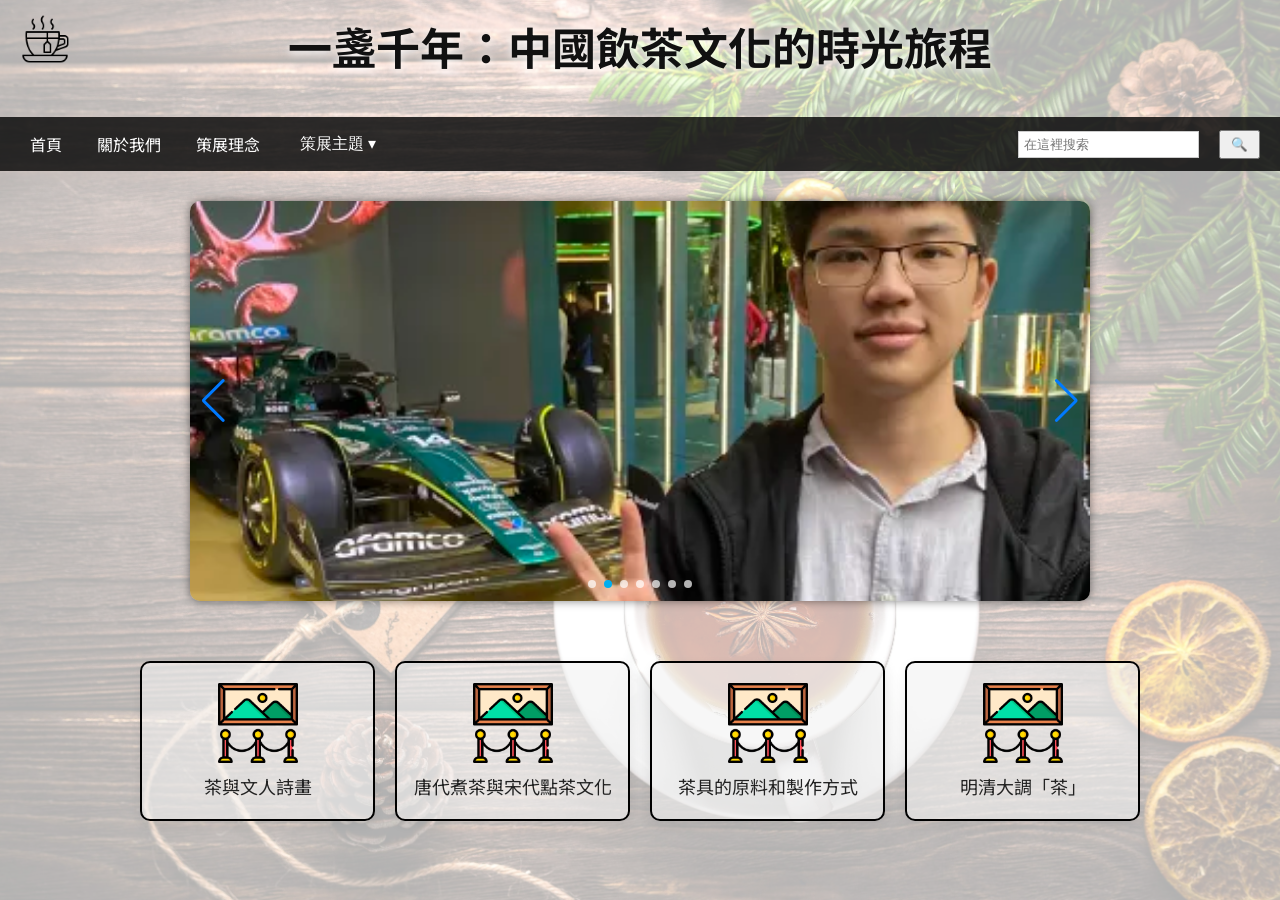
==== index.html @ 4e3abf4c "feat:index" ====
<!DOCTYPE html>
<html lang="zh-Hant">
<head>
  <meta charset="UTF-8">
  <meta name="viewport" content="width=device-width, initial-scale=1.0">
  <title>museum-group6</title>
  <link href="https://fonts.googleapis.com/css2?family=Noto+Sans+TC:wght@400;700&display=swap" rel="stylesheet">
  <link rel="stylesheet" href="style.css">
  <style>
    body {
      font-family: 'Noto Sans TC', Arial, sans-serif;
    }
  </style>

  <!-- Swiper 官方提供的 CSS -->
  <link rel="stylesheet" href="https://unpkg.com/swiper/swiper-bundle.min.css">
</head>
<body>
  <!-- 頁首 -->
  <header class="site-header">
    <div class="logo">
      <a href="index.html">
        <img src="images/items/tea.png" alt="Logo">
      </a>
    </div>
    <nav class="top-nav">
    </nav>
  </header>

  <!-- 背景層 -->
  <div class="background"></div>

  <!-- 中間橫幅 hero banner -->
  <main class="hero-banner">
    <h1>一盞千年：中國飲茶文化的時光旅程</h1>
  </main>

  <!-- 主導覽列 -->
  <nav class="main-nav">
  <a href="index.html">首頁</a>
  <a href="team_members.html">關於我們</a>
  <a href="todo">策展理念</a>

  <!-- 下拉式選單：策展主題 -->
  <div class="dropdown" id="themeDropdown">
    <button class="dropbtn" id="dropbtn" aria-haspopup="true" aria-expanded="false">策展主題 ▾</button>
    <ul class="dropdown-menu" role="menu" aria-label="策展主題列表">
      <li role="none"><a role="menuitem" href="theme1.html">茶與文人詩畫</a></li>
      <li role="none"><a role="menuitem" href="theme2.html">唐代煮茶與宋代點茶文化</a></li>
      <li role="none"><a role="menuitem" href="theme3.html">茶具的原料和製作方式</a></li>
      <li role="none"><a role="menuitem" href="theme4.html">明清大調「茶」</a></li>
    </ul>
  </div>

    <input type="text" id="searchInput" placeholder="在這裡搜索">
    <button type="button" onclick="search()">🔍</button>
  </nav>

  <!-- 輪播廣告區 -->
  <div class="swiper mySwiper">
    <div class="swiper-wrapper">
      <div class="swiper-slide">
  <img src="images\member\chi.jpg" alt="看板1">
      </div>
      <div class="swiper-slide">
  <img src="images\member\hu.png" alt="看板2">
      </div>
      <div class="swiper-slide">
  <img src="images\member\jeff.jpg" alt="看板3">
      </div>
      <div class="swiper-slide">
  <img src="images\member\jia.jpg" alt="看板4">
      </div>
      <div class="swiper-slide">
  <img src="images\member\pei.jpg" alt="看板5">
      </div>
      <div class="swiper-slide">
  <img src="images\member\purple.jpg" alt="看板6">
      </div>
      <div class="swiper-slide">
  <img src="images\member\yun.jpg" alt="看板7">
      </div>
    </div>
    <div class="swiper-button-next"></div>
    <div class="swiper-button-prev"></div>
    <div class="swiper-pagination"></div>
  </div>

  <!-- 功能選單區 -->
  <section class="feature-grid">
    <a href="exhibition1.html" class="feature-item">
  <img src="images/items/exhibition.png" alt="展覽一">
      <span>茶與文人詩畫</span>
    </a>
    <a href="exhibition2.html" class="feature-item">
  <img src="images/items/exhibition.png" alt="展覽二">
      <span>唐代煮茶與宋代點茶文化</span>
    </a>
    <a href="exhibition3.html" class="feature-item">
  <img src="images/items/exhibition.png" alt="展覽三">
      <span>茶具的原料和製作方式</span>
    </a>
      <a href="exhibition4.html" class="feature-item">
  <img src="images/items/exhibition.png" alt="展覽四">
      <span>明清大調「茶」</span>
    </a>
  </section>


  <!-- Swiper JS -->
  <script src="https://unpkg.com/swiper/swiper-bundle.min.js"></script>
  <script>
    var swiper = new Swiper(".mySwiper", {
      loop: true,
      pagination: {
        el: ".swiper-pagination",
        clickable: true,
      },
      navigation: {
        nextEl: ".swiper-button-next",
        prevEl: ".swiper-button-prev",
      },
      autoplay: {
        delay: 3000,
        disableOnInteraction: false,
      },
    });

    function search() {
      var value = document.getElementById('searchInput').value.trim();
      if (!value) return;
      var keyword = value.toLowerCase();
      if (keyword.includes('幹員')) {
        window.location.href = "character.html";
      } else if (keyword.includes('道具')) {
        window.location.href = "item.html";
      } else if (keyword.includes('關卡')) {
        window.location.href = "stage.html";
      } else if (keyword.includes('成員')) {
        window.location.href = "team_members.html";
      } else {
        alert('nothing found');
      }
    }
  </script>
  <script>
    // Dropdown: 點擊切換，點擊外側關閉
    (function() {
      var dropdown = document.getElementById('themeDropdown');
      var btn = document.getElementById('dropbtn');

      if (!dropdown || !btn) return;

      btn.addEventListener('click', function(e) {
        e.stopPropagation();
        var open = dropdown.classList.toggle('open');
        btn.setAttribute('aria-expanded', open ? 'true' : 'false');
      });

      // 點擊選單項時也關閉選單
      dropdown.addEventListener('click', function(e) {
        var target = e.target;
        if (target.tagName.toLowerCase() === 'a') {
          dropdown.classList.remove('open');
          btn.setAttribute('aria-expanded', 'false');
        }
      });

      // 點擊頁面其他地方關閉
      document.addEventListener('click', function() {
        if (dropdown.classList.contains('open')) {
          dropdown.classList.remove('open');
          btn.setAttribute('aria-expanded', 'false');
        }
      });

      // 鍵盤可存取性：Esc 關閉
      document.addEventListener('keydown', function(e) {
        if (e.key === 'Escape') {
          if (dropdown.classList.contains('open')) {
            dropdown.classList.remove('open');
            btn.setAttribute('aria-expanded', 'false');
            btn.focus();
          }
        }
      });
    })();
  </script>
</body>
</html>
---- style.css ----
/* ===== 全局設定 ===== */
body {
  margin: 0;
  font-family: sans-serif;
  background-color: #fff;
  /* ensure no extra top padding so content is close to top */
  padding-top: 0;
}

img {
  max-width: 100%;
  height: auto;
  display: block;
}

/* ===== 背景圖層 ===== */
.background {
  position: fixed;
  top: 0;
  left: 0;
  width: 100%;
  height: 100%;
  background-image: url('images/items/background.jpg');
  background-size: cover;
  background-position: center;
  background-attachment: fixed;
  opacity: 0.3;
  z-index: -1;
}

/* ===== 頁首 header ===== */
.site-header {
  box-sizing: border-box;
  display: flex;
  justify-content: space-between;
  align-items: center;
  /* make header background transparent so the black bar is gone */
  background-color: transparent;
  color: white;
  padding: 10px 20px;
  /* keep header in the normal flow so content positions naturally */
  position: static;
  width: 100%;
  z-index: 1000;
  height: auto;
}

.site-header a {
  color: white;
  text-decoration: none;
  margin-left: 15px;
}

.logo img {
  height: 50px;
  width: auto;
  margin-top: -20px;
}

h1 {
  color: #111 !important;
  font-size: 2.2em;
  font-weight: bold;
  text-align: center;
  margin-top: -70px;
  text-shadow: 0 2px 8px #fff;
}

/* ===== 中間橫幅 ===== */
.hero-banner {
  padding: 10px 20px;
  text-align: center;
  color: black;
  font-size: 20px;
  font-weight: bold;
  text-shadow: 1px 1px 2px white;
}

/* ===== 主選單 ===== */
.main-nav {
  display: flex;
  align-items: center;
  background-color: rgba(0, 0, 0, 0.8);
  padding: 10px 20px;
  gap: 15px;
}

.main-nav a {
  color: white;
  text-decoration: none;
  padding: 5px 10px;
}

.main-nav input[type="text"] {
  margin-left: auto;
  padding: 5px;
  border: 1px solid #ccc;
}

.main-nav button {
  padding: 5px 10px;
  margin-left: 5px;
}

/* ===== 輪播區 Swiper ===== */
.mySwiper {
  width: 80%;
  max-width: 900px;
  height: 400px;
  margin: 30px auto;
  border-radius: 10px;
  overflow: hidden;
  box-shadow: 0 0 10px rgba(0,0,0,0.5);
}

.swiper-slide img {
  width: 100%;
  height: 100%;
  object-fit: cover;
}

.mySwiper .swiper-pagination-bullet {
  background: white !important;
  opacity: 0.7;
}

.mySwiper .swiper-pagination-bullet-active {
  background: #00AEEF !important;
  opacity: 1;
}

/* ===== 功能選單（九宮格） ===== */
.feature-grid {
  display: grid;
  grid-template-columns: repeat(auto-fit, minmax(100px, 1fr));
  gap: 20px;
  padding: 30px;
  max-width: 1000px;
  margin: 0 auto;
}

.feature-item {
  background-color: rgba(242, 242, 242, 0.6); /* 淺灰色底，帶透明度 */
  color: #222;                                 /* 深色字體，對比良好 */
  text-align: center;
  text-decoration: none;
  border-radius: 10px;
  border: 2px solid #000;   /* 黑色外框 */
  padding: 20px 10px;
  box-shadow: 0 4px 12px rgba(0,0,0,0.06);
  transition: transform 0.25s ease, background-color 0.25s ease, box-shadow 0.25s ease;
}

.feature-item:hover {
  background-color: rgba(242, 242, 242, 0.78); /* hover 時稍微加深但仍保留透明感 */
  transform: translateY(-2px);
  box-shadow: 0 8px 20px rgba(0,0,0,0.12);
}

.feature-item img {
  width: 80px;
  height: 80px;
  object-fit: cover;
  margin: 0 auto 10px;
}

.feature-item span {
  display: block;
  font-size: 18px;
}

/* ===== 成員介紹區 ===== */
.team-section {
  max-width: 1200px;
  margin: 50px auto;
  padding: 20px;
}

.team-section h2 {
  text-align: center;
  margin-bottom: 30px;
}

.team-grid {
  display: grid;
  grid-template-columns: repeat(2, 1fr);
  gap: 30px;
  padding: 30px;
  max-width: 1000px;
  margin: 0 auto;
}

.team-link {
  text-decoration: none;
  color: inherit;
  display: block;
}

.team-member {
  background-color: #f8f8f8;
  border-radius: 10px;
  overflow: hidden;
  display: flex;
  padding: 15px;
  align-items: center;
  box-shadow: 0 0 10px rgba(0,0,0,0.1);
  transition: transform 0.4s ease, box-shadow 0.4s ease;
}

.team-member:hover {
  transform: scale(1.05);
  box-shadow: 0 12px 24px rgba(0, 0, 0, 0.3);
}

.team-member img {
  width: 100px;
  height: 100px;
  border-radius: 50%;
  object-fit: cover;
  margin-right: 20px;
}

.member-info h3 {
  margin: 0;
  font-size: 20px;
  color: #333;
}

.member-info p {
  margin: 5px 0;
  font-size: 14px;
  color: #555;
}

.team-member p a {
  color: inherit;
  text-decoration: none;
}

/* ===== 回首頁按鈕 ===== */
.back-home {
  text-align: center;
  margin-top: 40px;
}

.back-home a {
  display: inline-block;
  padding: 10px 20px;
  background-color: #000;
  color: white;
  text-decoration: none;
  border-radius: 8px;
  transition: background-color 0.3s;
}

.back-home a:hover {
  background-color: #444;
}

/* ===== 響應式設計 ===== */
@media (max-width: 768px) {
  .team-grid {
    grid-template-columns: 1fr;
  }
}

.top-nav {
  display: flex;
  flex: 1;
  justify-content: flex-end;
  min-width: 180px;
}

/* ===== 策展主題下拉選單樣式 ===== */
.dropdown {
  position: relative;
  display: inline-block;
}

.dropbtn {
  background: transparent;
  color: white;
  border: none;
  padding: 5px 10px;
  cursor: pointer;
  font-size: 16px;
}

.dropbtn:focus {
  /* 移除瀏覽器預設的藍色外框；用更低調的樣式保持鍵盤可見性 */
  outline: none;
}

/* 只在使用鍵盤（focus-visible）時顯示較低調的 focus ring，保留可及性 */
.dropbtn:focus-visible {
  box-shadow: 0 0 0 3px rgba(255,255,255,0.06);
  border-radius: 4px;
}

.dropdown-menu {
  display: none;
  position: absolute;
  left: 0;
  /* 貼著上方導覽列：向上覆蓋一小段，讓選單看起來緊貼導覽列而非浮起 */
  top: calc(100% );
  background: linear-gradient(180deg, rgba(0,0,0,0.8), rgba(0,0,0,0.8));
  color: white;
  min-width: 220px;
  border-radius: 8px;
  padding: 8px 0;
  box-shadow: 0 10px 30px rgba(0,0,0,0.8);
  z-index: 2000;
}

.dropdown-menu li {
  list-style: none;
}

.dropdown-menu a {
  display: block;
  color: white;
  text-decoration: none;
  padding: 10px 16px;
  font-size: 15px;
}

.dropdown-menu a:hover {
  background: rgba(255,255,255,0.05);
}

.dropdown.open .dropdown-menu {
  display: block;
}

/* 小箭頭，讓選單看起來像對話框貼著上方橫幅 */
.dropdown-menu::before {
  content: '';
  position: absolute;
  top: -8px;
  left: 20px; /* 可以視需要微調以對齊按鈕 */
  width: 0;
  height: 0;
  border-left: 8px solid transparent;
  border-right: 8px solid transparent;
  border-bottom: 8px solid rgba(0,0,0,0.8);
}

/* 小螢幕時讓 dropdown 變成在行內堆疊，避免畫面錯版 */
@media (max-width: 600px) {
  .dropdown-menu {
    left: auto;
    right: 10px;
    min-width: 160px;
  }
}
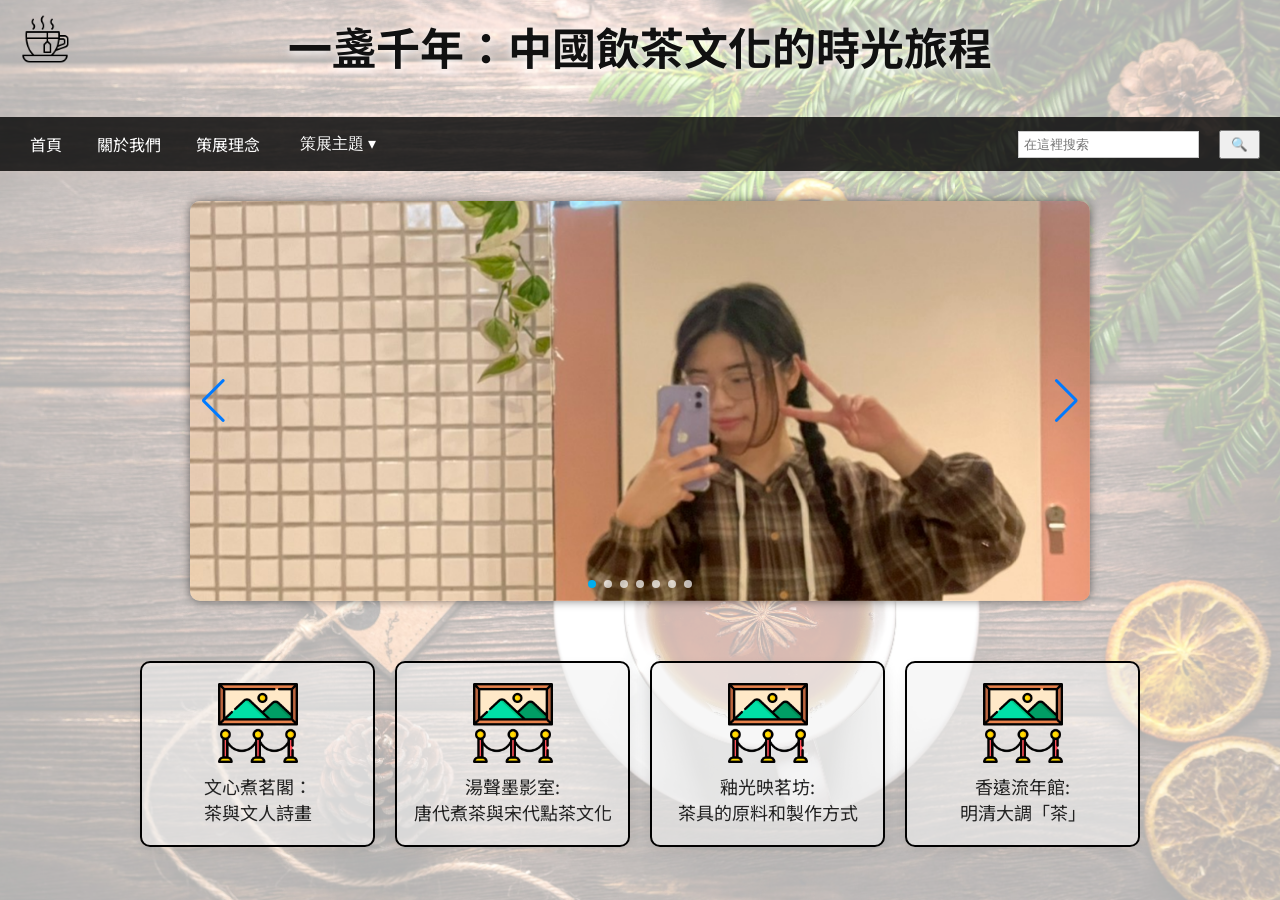
==== commit 0b250233: "feat:ex1" ====
--- a/index.html
+++ b/index.html
@@ -90,18 +90,22 @@
   <section class="feature-grid">
     <a href="exhibition1.html" class="feature-item">
   <img src="images/items/exhibition.png" alt="展覽一">
+      <span>文心煮茗閣：</span>
       <span>茶與文人詩畫</span>
     </a>
     <a href="exhibition2.html" class="feature-item">
   <img src="images/items/exhibition.png" alt="展覽二">
+      <span>湯聲墨影室:</span>
       <span>唐代煮茶與宋代點茶文化</span>
     </a>
     <a href="exhibition3.html" class="feature-item">
   <img src="images/items/exhibition.png" alt="展覽三">
+      <span>釉光映茗坊:</span>
       <span>茶具的原料和製作方式</span>
     </a>
       <a href="exhibition4.html" class="feature-item">
   <img src="images/items/exhibition.png" alt="展覽四">
+      <span>香遠流年館:</span>
       <span>明清大調「茶」</span>
     </a>
   </section>
--- a/style.css
+++ b/style.css
@@ -178,7 +178,7 @@
 
 .team-section h2 {
   text-align: center;
-  margin-bottom: 30px;
+  margin-bottom: 56px; /* 與下方卡片拉開距離，字與框分離 */
 }
 
 .team-grid {
@@ -256,6 +256,307 @@
 .back-home a:hover {
   background-color: #444;
 }
+
+/* ===== 工作進度甘特圖區塊 ===== */
+.gantt-section {
+  max-width: 1000px;
+  margin: 30px auto 10px;
+  padding: 24px 16px 16px; /* 增加上方內距，讓標題與框分離 */
+  background: rgba(255,255,255,0.92);
+  border-radius: 12px;
+  box-shadow: 0 10px 30px rgba(0,0,0,0.12);
+}
+
+.gantt-section h2 {
+  margin: 1px 0 16px 0; /* 與圖片距離更大，也避免貼頂 */
+  font-size: 20px;
+  color: #111;
+  text-align: left;
+}
+
+.gantt-section img {
+  width: 100%;
+  height: auto;
+  border-radius: 4px;
+  display: block;
+}
+
+/* ===== 參考資料區塊 ===== */
+.references-section {
+  max-width: 970px;
+  margin: 30px auto 10px;
+  padding: 28px 32px;
+  background: rgba(255,255,255,0.94);
+  border-radius: 12px;
+  box-shadow: 0 8px 24px rgba(0,0,0,0.1);
+}
+
+.references-section h2 {
+  margin: 0 0 20px 0;
+  font-size: 22px;
+  color: #111;
+  text-align: left;
+  font-weight: bold;
+}
+
+.reference-list {
+  display: flex;
+  flex-direction: column;
+  gap: 12px;
+}
+
+.reference-item {
+  margin: 0;
+  padding-left: 2em;
+  text-indent: -2em; /* APA 懸掛縮排 */
+  line-height: 1.6;
+  color: #333;
+  font-size: 15px;
+}
+
+.reference-item a {
+  color: #0066cc;
+  text-decoration: none;
+  border-bottom: 1px solid transparent;
+  transition: border-color 0.2s;
+}
+
+.reference-item a:hover {
+  border-bottom-color: #0066cc;
+}
+
+.reference-item a:visited {
+  color: #551a8b;
+}
+
+/* ===== 成員影片 Modal 樣式 ===== */
+.member-modal {
+  display: none;
+  position: fixed;
+  inset: 0;
+  z-index: 4000;
+  align-items: center;
+  justify-content: center;
+}
+
+.member-modal.open {
+  display: flex;
+}
+
+.member-modal-backdrop {
+  position: absolute;
+  inset: 0;
+  background: rgba(245, 245, 245, 0.6);
+}
+
+.member-modal-content {
+  position: relative;
+  background: linear-gradient(180deg,#111,#0b0b0b);
+  color: #fff;
+  width: min(860px, 92%);
+  max-width: 920px;
+  min-height: 500px;
+  border-radius: 10px;
+  padding: 28px 18px 18px 18px;
+  display: flex;
+  gap: 16px;
+  box-shadow: 0 20px 60px rgba(0,0,0,0.6);
+  align-items: stretch;
+  z-index: 4100;
+}
+
+.modal-close {
+  position: absolute;
+  right: 12px;
+  top: 1px;
+  background: transparent;
+  color: #fff;
+  border: none;
+  font-size: 26px;
+  cursor: pointer;
+  z-index: 4200;
+  line-height: 1;
+  padding: 4px 8px;
+}
+
+.modal-media {
+  flex: 0 0 360px;
+  max-width: 360px;
+  min-height: 450px;
+  display: flex;
+  align-items: center;
+  justify-content: center;
+  overflow: hidden;
+  background: #000;
+  border-radius: 6px;
+}
+
+.modal-media img,
+.modal-media video,
+.modal-media iframe {
+  width: 100%;
+  height: 100%;
+  border-radius: 6px;
+  display: block;
+  object-fit: contain;
+}
+
+.modal-caption {
+  flex: 1 1 auto;
+  min-width: 160px;
+}
+
+.modal-caption .modal-name {
+  margin-top: 0;
+  margin-bottom: 8px;
+}
+
+.modal-caption .modal-text {
+  line-height: 1.6;
+}
+
+@media (max-width: 720px) {
+  .member-modal-content { flex-direction: column; align-items: stretch; }
+  .modal-media { width: 100%; max-width: none; }
+}
+
+/* 聊天框樣式 */
+.chat-wrap {
+  display: flex;
+  flex-direction: column;
+  gap: 0;
+  flex: 1 1 auto;
+  min-height: 450px;
+  background: #fff;
+  border-radius: 8px;
+  overflow: hidden;
+  align-self: stretch;
+}
+
+.chat-header {
+  background: #f8f8f8;
+  padding: 10px 16px;
+  display: flex;
+  align-items: center;
+  justify-content: space-between;
+  border-bottom: 1px solid #e0e0e0;
+  flex-shrink: 0;
+}
+
+.chat-header .modal-name {
+  margin: 0;
+  font-size: 16px;
+  color: #111;
+  flex: 1;
+}
+
+.chat-icons {
+  display: flex;
+  gap: 16px;
+  align-items: center;
+}
+
+.chat-icon {
+  width: 22px;
+  height: 22px;
+  display: inline-block;
+  cursor: pointer;
+}
+
+.chat-icon svg {
+  width: 100%;
+  height: 100%;
+  stroke: #111;
+  stroke-width: 2;
+  fill: none;
+}
+
+.chat-area {
+  background: #fff;
+  padding: 12px;
+  overflow-y: auto;
+  overflow-x: hidden;
+  display: flex;
+  flex-direction: column;
+  gap: 8px;
+  flex: 1 1 0;
+  min-height: 0;
+}
+
+.chat-area::-webkit-scrollbar {
+  width: 8px;
+}
+
+.chat-area::-webkit-scrollbar-track {
+  background: #f1f1f1;
+  border-radius: 4px;
+}
+
+.chat-area::-webkit-scrollbar-thumb {
+  background: #888;
+  border-radius: 4px;
+}
+
+.chat-area::-webkit-scrollbar-thumb:hover {
+  background: #555;
+}
+
+.chat-bubble {
+  background: #fff;
+  color: #111;
+  padding: 10px 14px;
+  border-radius: 12px;
+  margin-bottom: 8px;
+  font-size: 15px;
+  line-height: 1.5;
+  border: 1px solid rgba(0,0,0,0.12);
+  max-width: 78%;
+}
+
+.chat-bubble.user {
+  background: #fff;
+  color: #111;
+  align-self: flex-end;
+  border-radius: 14px 14px 8px 14px;
+}
+
+.chat-bubble.system {
+  background: #111;
+  color: #fff;
+  align-self: flex-start;
+  border-radius: 14px 14px 14px 8px;
+}
+
+.chat-buttons {
+  display: flex;
+  gap: 8px;
+  justify-content: flex-start;
+  padding: 12px 16px;
+  background: #fff;
+  border-top: 1px solid #e0e0e0;
+  flex-shrink: 0;
+}
+
+.chat-btn {
+  background: #f0f0f0;
+  color: #111;
+  border: 1px solid #ddd;
+  padding: 8px 14px;
+  border-radius: 20px;
+  cursor: pointer;
+  font-size: 14px;
+}
+
+.chat-btn:hover {
+  background: #e5e5e5;
+}
+
+.typing {
+  display: inline-block;
+}
+
+.typing-dot { display:inline-block; width:6px; height:6px; margin:0 2px; background:#ddd; border-radius:50%; opacity:0.15; }
+.typing-dot.on { opacity:1; }
 
 /* ===== 響應式設計 ===== */
 @media (max-width: 768px) {
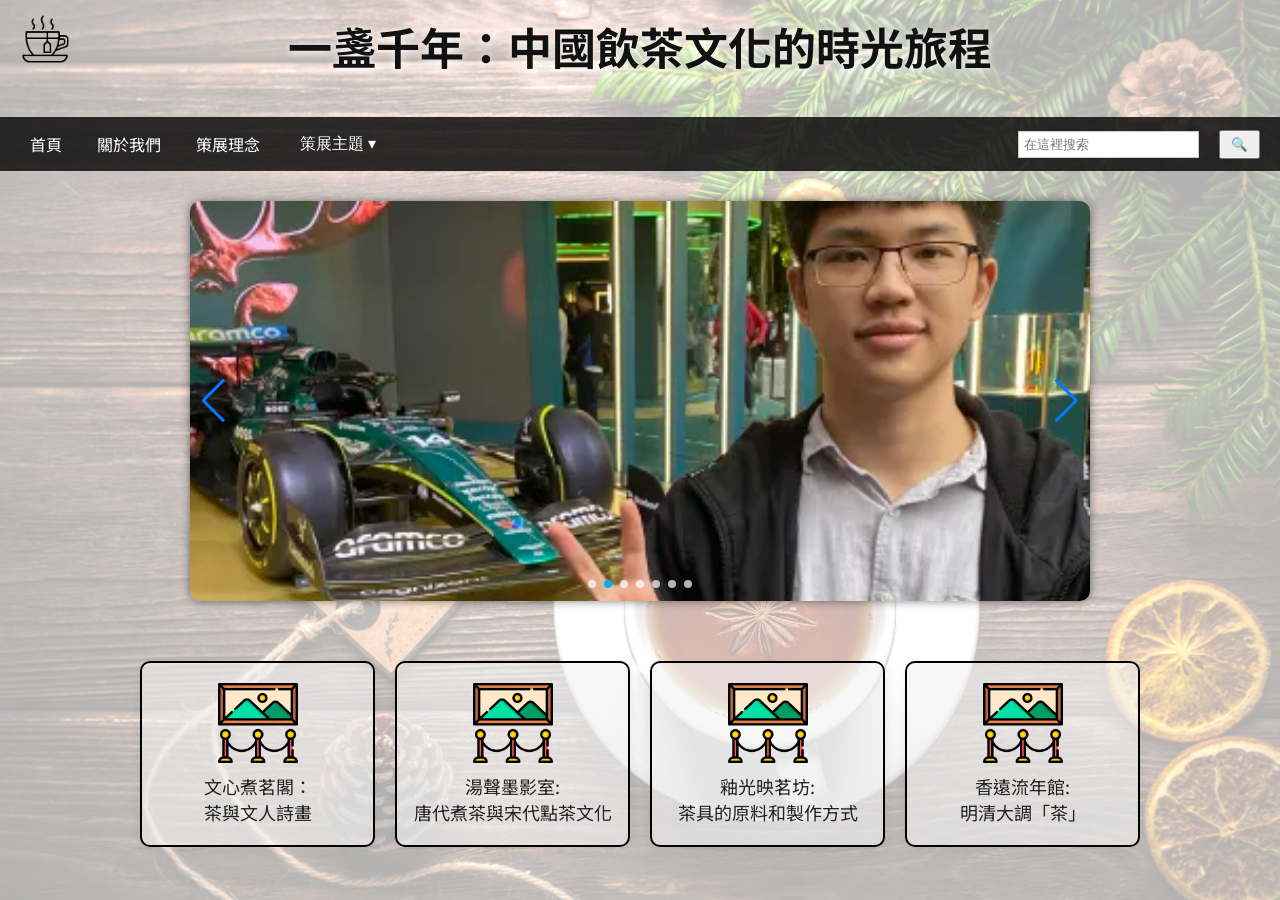
==== commit f1c49cb9: "Merge branch 'main' of https://github.com/chewinggum-master/museum_tansuo" ====
--- a/index.html
+++ b/index.html
@@ -45,10 +45,10 @@
   <div class="dropdown" id="themeDropdown">
     <button class="dropbtn" id="dropbtn" aria-haspopup="true" aria-expanded="false">策展主題 ▾</button>
     <ul class="dropdown-menu" role="menu" aria-label="策展主題列表">
-      <li role="none"><a role="menuitem" href="theme1.html">茶與文人詩畫</a></li>
-      <li role="none"><a role="menuitem" href="theme2.html">唐代煮茶與宋代點茶文化</a></li>
-      <li role="none"><a role="menuitem" href="theme3.html">茶具的原料和製作方式</a></li>
-      <li role="none"><a role="menuitem" href="theme4.html">明清大調「茶」</a></li>
+      <li role="none"><a role="menuitem" href="exhibition1.html">茶與文人詩畫</a></li>
+      <li role="none"><a role="menuitem" href="exhibition2.html">唐代煮茶與宋代點茶文化</a></li>
+      <li role="none"><a role="menuitem" href="exhibition3.html">茶具的原料和製作方式</a></li>
+      <li role="none"><a role="menuitem" href="exhibition4.html">明清大調「茶」</a></li>
     </ul>
   </div>
 
@@ -109,7 +109,6 @@
       <span>明清大調「茶」</span>
     </a>
   </section>
-
 
   <!-- Swiper JS -->
   <script src="https://unpkg.com/swiper/swiper-bundle.min.js"></script>
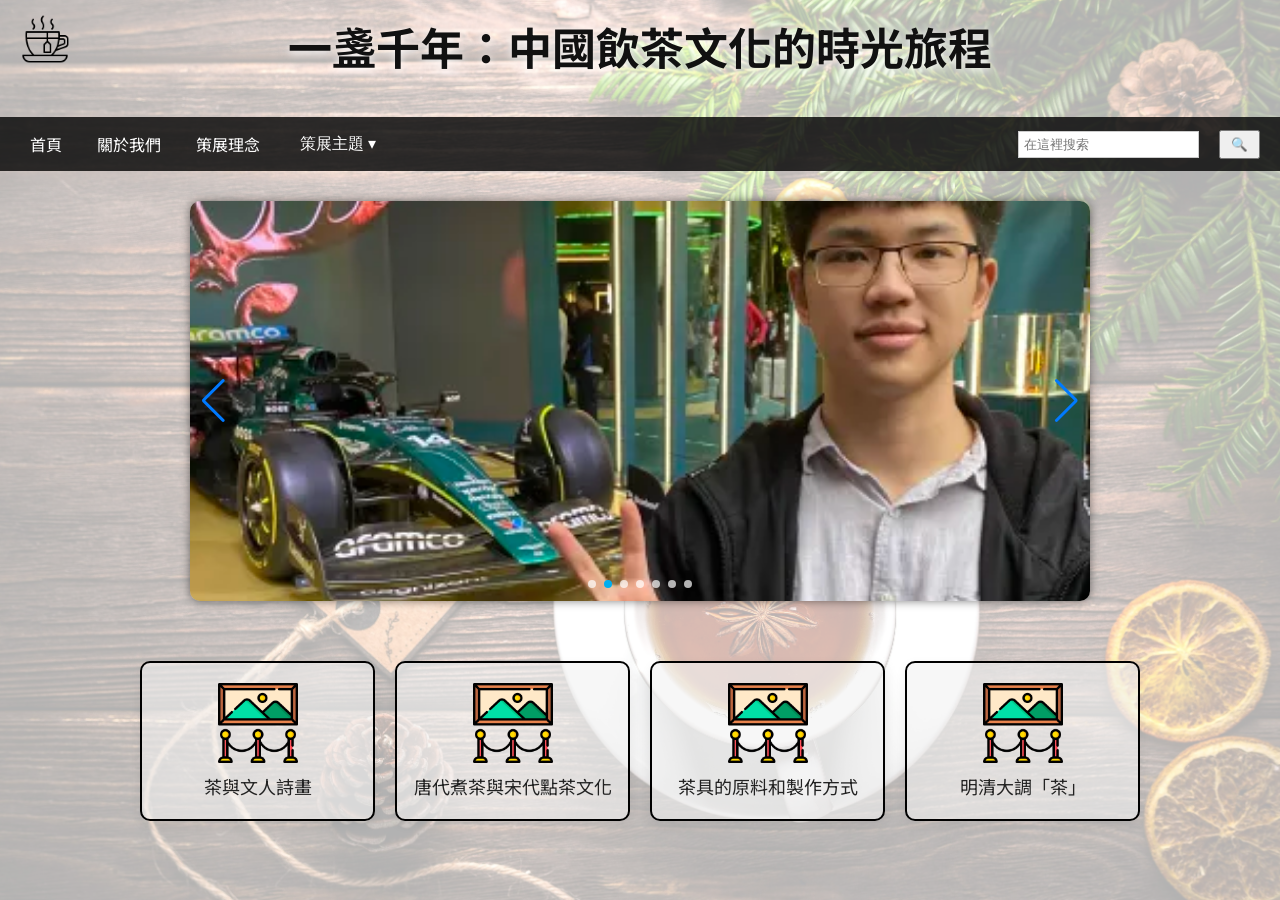
==== commit 62030625: "feat:下拉選單 & 策展理念" ====
--- a/index.html
+++ b/index.html
@@ -39,7 +39,7 @@
   <nav class="main-nav">
   <a href="index.html">首頁</a>
   <a href="team_members.html">關於我們</a>
-  <a href="todo">策展理念</a>
+  <a href="idea.html">策展理念</a>
 
   <!-- 下拉式選單：策展主題 -->
   <div class="dropdown" id="themeDropdown">
@@ -90,22 +90,18 @@
   <section class="feature-grid">
     <a href="exhibition1.html" class="feature-item">
   <img src="images/items/exhibition.png" alt="展覽一">
-      <span>文心煮茗閣：</span>
       <span>茶與文人詩畫</span>
     </a>
     <a href="exhibition2.html" class="feature-item">
   <img src="images/items/exhibition.png" alt="展覽二">
-      <span>湯聲墨影室:</span>
       <span>唐代煮茶與宋代點茶文化</span>
     </a>
     <a href="exhibition3.html" class="feature-item">
   <img src="images/items/exhibition.png" alt="展覽三">
-      <span>釉光映茗坊:</span>
       <span>茶具的原料和製作方式</span>
     </a>
       <a href="exhibition4.html" class="feature-item">
   <img src="images/items/exhibition.png" alt="展覽四">
-      <span>香遠流年館:</span>
       <span>明清大調「茶」</span>
     </a>
   </section>
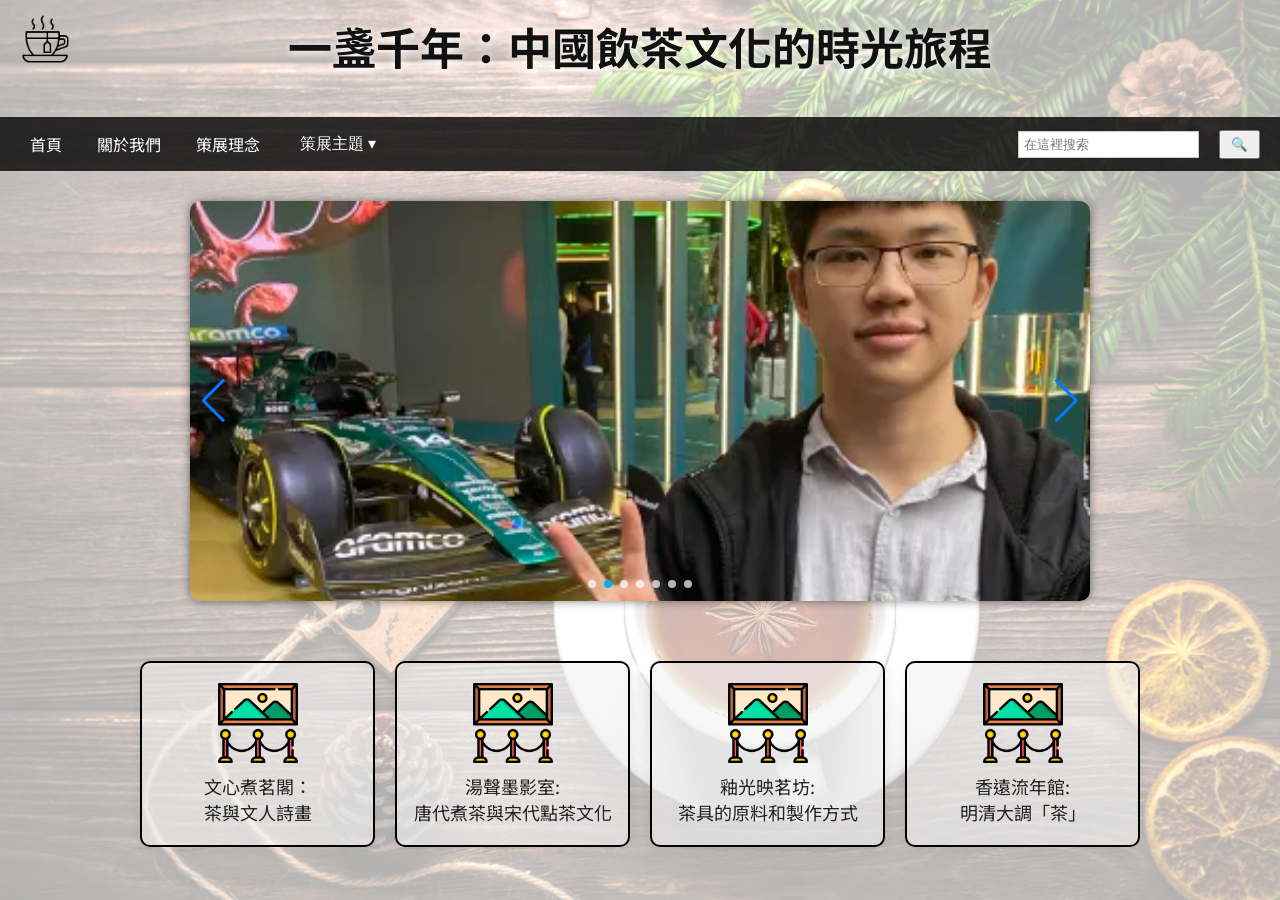
==== commit d1adc180: "Merge branch 'main' of https://github.com/chewinggum-master/museum_tansuo" ====
--- a/index.html
+++ b/index.html
@@ -90,18 +90,22 @@
   <section class="feature-grid">
     <a href="exhibition1.html" class="feature-item">
   <img src="images/items/exhibition.png" alt="展覽一">
+      <span>文心煮茗閣：</span>
       <span>茶與文人詩畫</span>
     </a>
     <a href="exhibition2.html" class="feature-item">
   <img src="images/items/exhibition.png" alt="展覽二">
+      <span>湯聲墨影室:</span>
       <span>唐代煮茶與宋代點茶文化</span>
     </a>
     <a href="exhibition3.html" class="feature-item">
   <img src="images/items/exhibition.png" alt="展覽三">
+      <span>釉光映茗坊:</span>
       <span>茶具的原料和製作方式</span>
     </a>
       <a href="exhibition4.html" class="feature-item">
   <img src="images/items/exhibition.png" alt="展覽四">
+      <span>香遠流年館:</span>
       <span>明清大調「茶」</span>
     </a>
   </section>
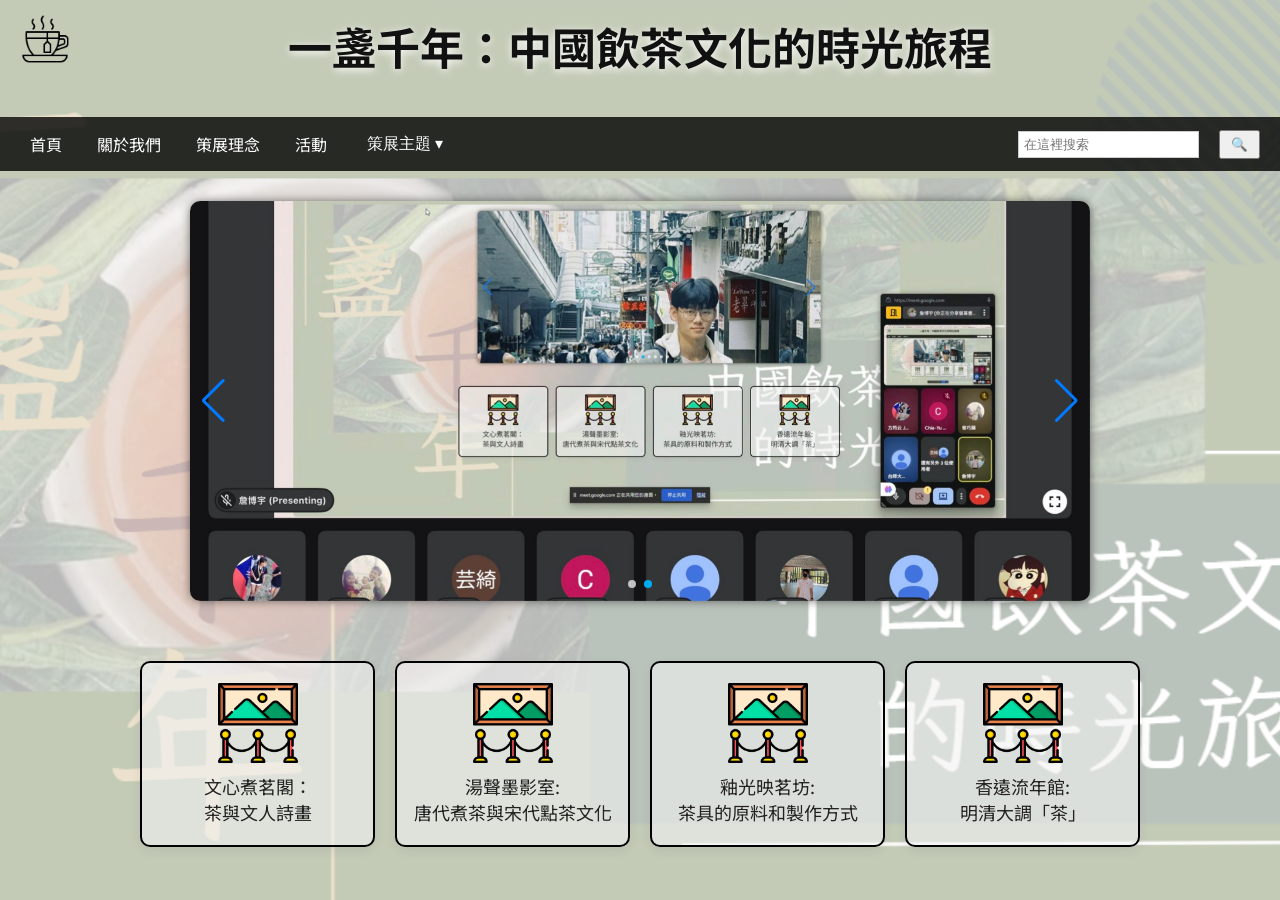
==== commit 9fa76d9c: "feat:activity" ====
--- a/index.html
+++ b/index.html
@@ -40,6 +40,7 @@
   <a href="index.html">首頁</a>
   <a href="team_members.html">關於我們</a>
   <a href="idea.html">策展理念</a>
+  <a href="activity.html">活動</a>
 
   <!-- 下拉式選單：策展主題 -->
   <div class="dropdown" id="themeDropdown">
@@ -60,26 +61,12 @@
   <div class="swiper mySwiper">
     <div class="swiper-wrapper">
       <div class="swiper-slide">
-  <img src="images\member\chi.jpg" alt="看板1">
+  <img src="images\items\home.png" alt="看板1">
       </div>
       <div class="swiper-slide">
-  <img src="images\member\hu.png" alt="看板2">
+  <img src="images\items\taolung.jpg" alt="看板2">
       </div>
-      <div class="swiper-slide">
-  <img src="images\member\jeff.jpg" alt="看板3">
-      </div>
-      <div class="swiper-slide">
-  <img src="images\member\jia.jpg" alt="看板4">
-      </div>
-      <div class="swiper-slide">
-  <img src="images\member\pei.jpg" alt="看板5">
-      </div>
-      <div class="swiper-slide">
-  <img src="images\member\purple.jpg" alt="看板6">
-      </div>
-      <div class="swiper-slide">
-  <img src="images\member\yun.jpg" alt="看板7">
-      </div>
+      
     </div>
     <div class="swiper-button-next"></div>
     <div class="swiper-button-prev"></div>
@@ -133,16 +120,16 @@
       var value = document.getElementById('searchInput').value.trim();
       if (!value) return;
       var keyword = value.toLowerCase();
-      if (keyword.includes('幹員')) {
-        window.location.href = "character.html";
-      } else if (keyword.includes('道具')) {
-        window.location.href = "item.html";
-      } else if (keyword.includes('關卡')) {
-        window.location.href = "stage.html";
-      } else if (keyword.includes('成員')) {
-        window.location.href = "team_members.html";
+      if (keyword.includes('成員') || keyword.includes('關於')) {
+        window.location.href = 'team_members.html';
+      } else if (keyword.includes('首頁')) {
+        window.location.href = 'index.html';
+      } else if (keyword.includes('理念')) {
+        window.location.href = 'idea.html';
+      } else if (keyword.includes('活動') || keyword.includes('茶語') || keyword.includes('投稿')) {
+        window.location.href = 'activity.html';
       } else {
-        alert('nothing found');
+        alert('找不到相關內容');
       }
     }
   </script>
--- a/style.css
+++ b/style.css
@@ -20,7 +20,7 @@
   left: 0;
   width: 100%;
   height: 100%;
-  background-image: url('images/items/background.jpg');
+  background-image: url('images/items/home.png');
   background-size: cover;
   background-position: center;
   background-attachment: fixed;
@@ -416,8 +416,96 @@
 }
 
 @media (max-width: 720px) {
-  .member-modal-content { flex-direction: column; align-items: stretch; }
-  .modal-media { width: 100%; max-width: none; }
+  .member-modal-content { 
+    flex-direction: column; 
+    align-items: stretch;
+    width: 95%;
+    min-height: auto;
+    padding: 20px 12px 12px 12px;
+    gap: 12px;
+  }
+  
+  .modal-close {
+    font-size: 22px;
+    right: 8px;
+    top: 4px;
+  }
+  
+  .modal-media { 
+    width: 100%; 
+    max-width: none;
+    flex: 0 0 auto;
+    min-height: 250px;
+    max-height: 300px;
+  }
+  
+  .chat-wrap {
+    min-height: 350px;
+    max-height: 400px;
+  }
+  
+  .chat-header {
+    padding: 8px 12px;
+  }
+  
+  .chat-header .modal-name {
+    font-size: 14px;
+  }
+  
+  .chat-icons {
+    gap: 12px;
+  }
+  
+  .chat-icon {
+    width: 18px;
+    height: 18px;
+  }
+  
+  .chat-bubble {
+    font-size: 14px;
+    padding: 8px 12px;
+    max-width: 85%;
+  }
+  
+  .chat-buttons {
+    padding: 10px 12px;
+    gap: 6px;
+    flex-wrap: wrap;
+  }
+  
+  .chat-btn {
+    font-size: 13px;
+    padding: 7px 12px;
+    flex: 1 1 auto;
+    min-width: calc(50% - 3px);
+  }
+}
+
+@media (max-width: 480px) {
+  .member-modal-content {
+    width: 98%;
+    padding: 16px 8px 8px 8px;
+  }
+  
+  .modal-media {
+    min-height: 200px;
+    max-height: 250px;
+  }
+  
+  .chat-wrap {
+    min-height: 300px;
+    max-height: 350px;
+  }
+  
+  .chat-bubble {
+    font-size: 13px;
+    max-width: 90%;
+  }
+  
+  .chat-btn {
+    font-size: 12px;
+    padding: 6px 10px;
+  }
 }
 
 /* 聊天框樣式 */
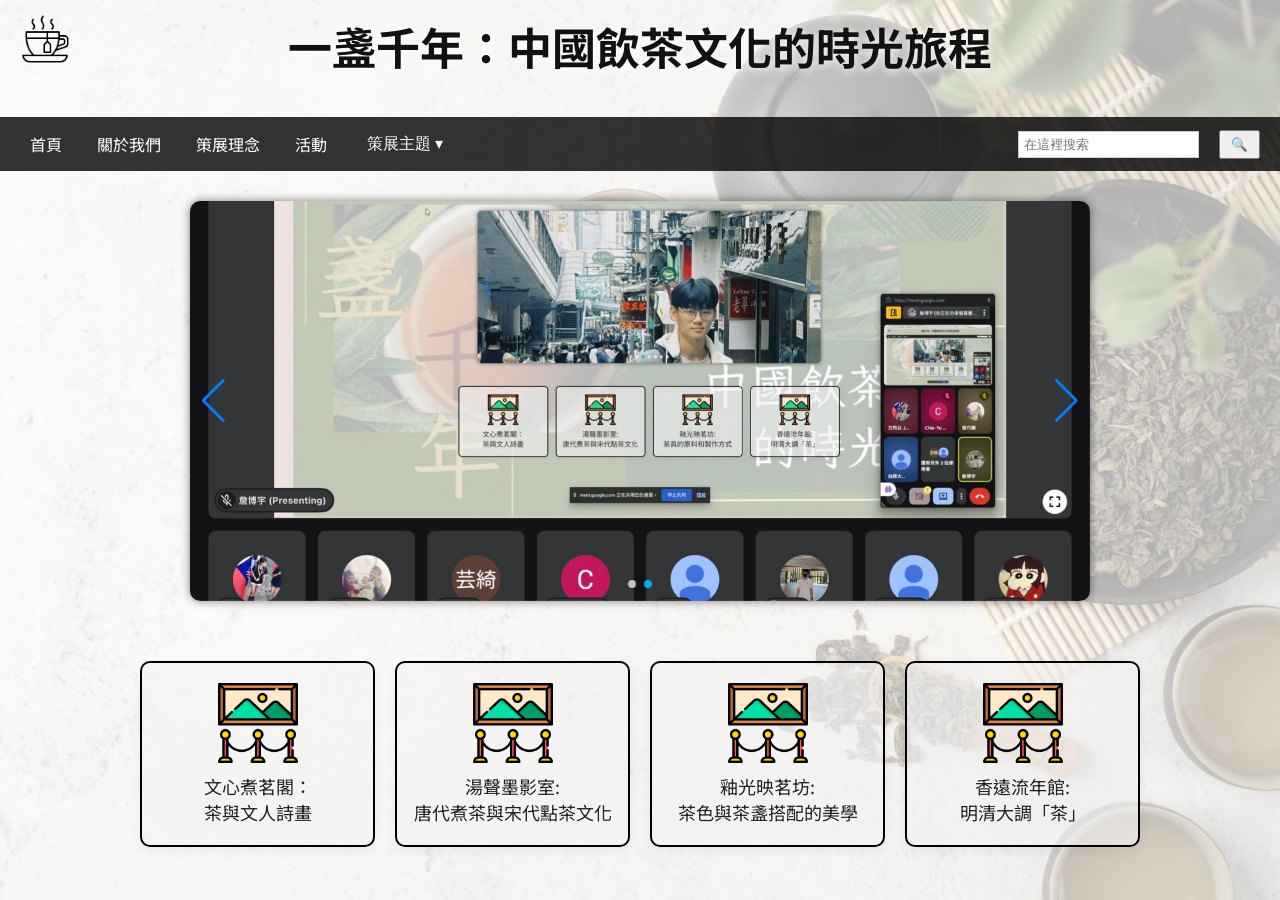
==== commit 2cfe647c: "feat:展覽改名" ====
--- a/index.html
+++ b/index.html
@@ -48,7 +48,7 @@
     <ul class="dropdown-menu" role="menu" aria-label="策展主題列表">
       <li role="none"><a role="menuitem" href="exhibition1.html">茶與文人詩畫</a></li>
       <li role="none"><a role="menuitem" href="exhibition2.html">唐代煮茶與宋代點茶文化</a></li>
-      <li role="none"><a role="menuitem" href="exhibition3.html">茶具的原料和製作方式</a></li>
+      <li role="none"><a role="menuitem" href="exhibition3.html">茶色與茶盞搭配的美學</a></li>
       <li role="none"><a role="menuitem" href="exhibition4.html">明清大調「茶」</a></li>
     </ul>
   </div>
@@ -88,7 +88,7 @@
     <a href="exhibition3.html" class="feature-item">
   <img src="images/items/exhibition.png" alt="展覽三">
       <span>釉光映茗坊:</span>
-      <span>茶具的原料和製作方式</span>
+      <span>茶色與茶盞搭配的美學</span>
     </a>
       <a href="exhibition4.html" class="feature-item">
   <img src="images/items/exhibition.png" alt="展覽四">
--- a/style.css
+++ b/style.css
@@ -20,7 +20,7 @@
   left: 0;
   width: 100%;
   height: 100%;
-  background-image: url('images/items/home.png');
+  background-image: url('images/items/b.jpg');
   background-size: cover;
   background-position: center;
   background-attachment: fixed;
